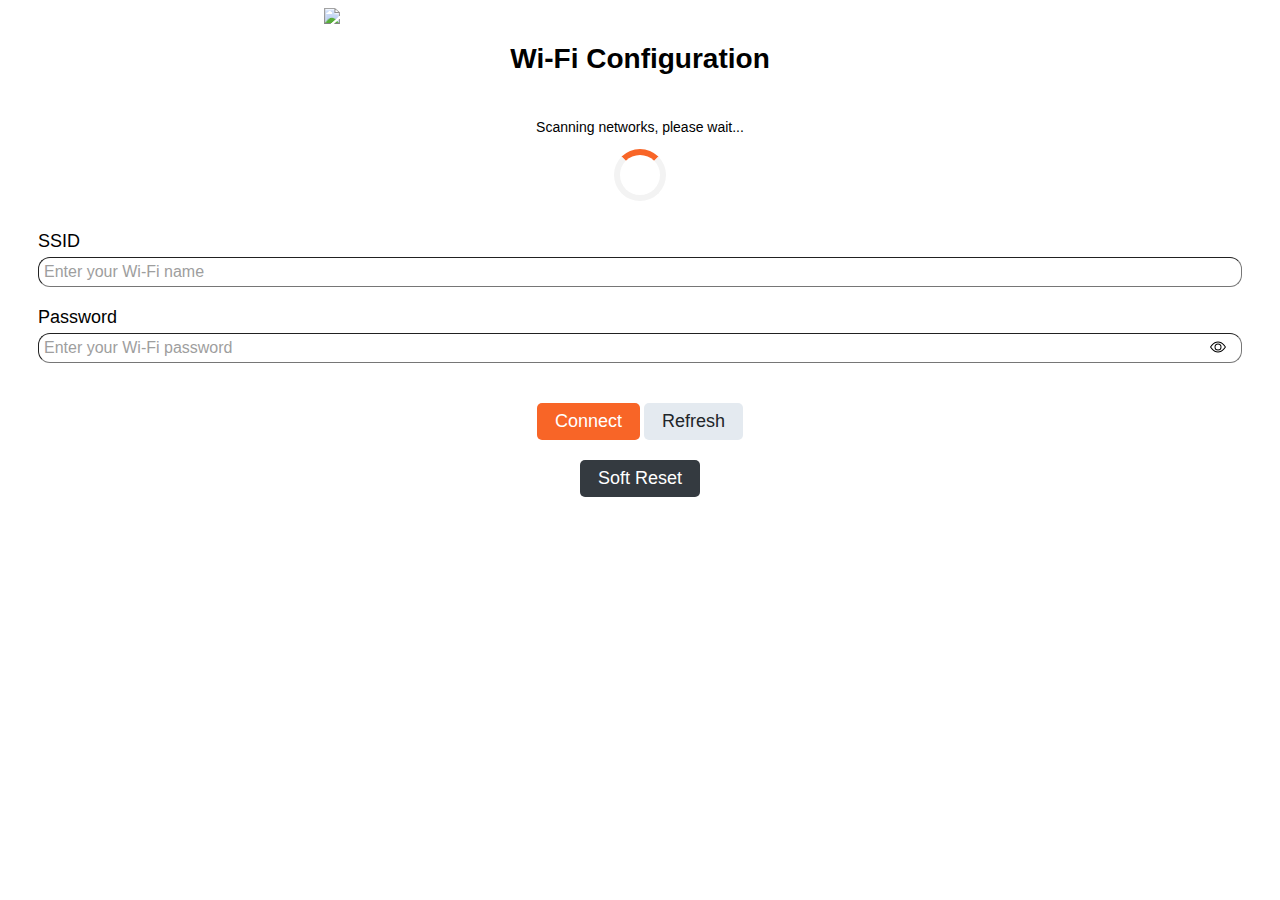
==== lib/wificaptive/portal/index.html @ 1e63aaaa "Added support for adding wifis" ====
<!DOCTYPE html>
<html>

<head>
  <meta name="viewport" content="width=device-width, initial-scale=1">
  <title>TRMNL Wi-Fi Configuration</title>
  <style>
    table {
      border-spacing: 1;
      border-collapse: collapse;
      background: white;
      border-radius: 4px;
      overflow: hidden;
      width: 100%;
      margin: 0 auto;
      position: relative;
    }

    table td,
    table th {
      padding-left: 8px;
      text-align: left;
    }

    table td {
      text-align: right;
    }

    table tbody tr {
      height: 30px;
      border-bottom: 1px solid #BBBB;
      font-size: 16px;
    }

    table tbody.hoverable tr:hover {
      background: #f2f2f2;
    }

    .selected {
      background-color: #BBBB;
    }

    body {
      font: 400 14px 'Calibri', 'Arial';
    }

    blockquote {
      color: white;
      text-align: center;
    }

    #loader-wrapper {
      position: fixed;
      top: 0;
      right: 0;
      bottom: 0;
      left: 0;
      background-color: rgba(0, 0, 0, 0.5);
      z-index: 9999;
    }

    #loader {
      position: absolute;
      top: 50%;
      left: 50%;
      transform: translate(-50%, -50%);
      width: 60px;
      height: 60px;
    }

    #loader:before {
      content: "";
      display: block;
      position: absolute;
      border-style: solid;
      border-color: #fff;
      border-top-color: transparent;
      border-width: 6px;
      border-radius: 50%;
      width: 60px;
      height: 60px;
      top: 10px;
      left: 10px;
      animation: loader-spin 1s linear infinite;
    }

    @keyframes loader-spin {
      0% {
        transform: rotate(0);
      }

      100% {
        transform: rotate(360deg);
      }
    }

    #loader-wrapper {
      display: none;
    }

    .div-container {
      display: flex;
      flex-direction: column;
      align-items: center;
      margin: 30px 30px 30px 30px;
    }

    .form-group {
      display: flex;
      flex-direction: column;
      align-items: flex-start;
      margin-bottom: 20px;
      width: 100%;
    }

    label {
      font-size: 18px;
      margin-bottom: 5px;
    }

    input {
      border-width: 1px;
      border-radius: .75rem;
      font-size: 16px;
      padding: 5px;
      width: 100%;
      box-sizing: border-box;
    }

    input:focus {
      outline: none;
      border: 2px solid #F86527;
      border-radius: .75rem;
    }

    input::placeholder {
      opacity: 70%;
    }

    .button {
      color: #fff;
      border: none;
      padding: 8px 18px;
      font-size: 18px;
      border-radius: 5px;
    }

    .button:disabled {
      opacity: .65;
    }

    .button-success {
      background-color: #F86527;
    }

    .button-primary {
      background-color: #e4eaf0;
      color: #212529;
    }

    .button-primary:hover:not([disabled]) {
      background-color: #d7dfe8;
    }

    .button-secondary {
      background-color: #343a40;
    }

    .button-secondary:hover:not([disabled]) {
      background-color: #3e444a;
    }

    .button:hover:not([disabled]) {
      filter: saturate(0.8);
    }

    h1 {
      text-align: center;
    }

    .alert-primary {
      color: #383d41;
      background-color: #e2e3e5;
      border-color: #d6d8db;
    }

    .alert-warning {
      color: #856404;
      background-color: #fff3cd;
      border-color: #ffeeba;
    }

    .alert {
      position: relative;
      padding: .75rem 1.25rem;
      margin-bottom: 1rem;
      border: 1px solid transparent;
      border-radius: .25rem;
      margin-left: auto;
      margin-right: auto;
    }

    #toggler {
      position: absolute;
      font-size: 20px;
      right: 50px;
      cursor: pointer;
      margin-top: 32px;
    }

    caption {
      padding-top: .5rem;
      padding-bottom: .5rem;
      color: #6c757d;
      text-align: left;
    }

    .bi::before {
      display: inline-block;
      content: "";
      vertical-align: -.125em;
      background-repeat: no-repeat;
      background-size: 1rem 1rem;
      width: 20px;
      height: 20px;
    }

    .bi-wifi::before {
      background-image: url("data:image/svg+xml,<svg xmlns='http://www.w3.org/2000/svg' width='16' height='16' fill='currentColor' class='bi bi-wifi' viewBox='0 0 16 16'><path d='M15.384 6.115a.485.485 0 0 0-.047-.736A12.44 12.44 0 0 0 8 3C5.259 3 2.723 3.882.663 5.379a.485.485 0 0 0-.048.736.52.52 0 0 0 .668.05A11.45 11.45 0 0 1 8 4c2.507 0 4.827.802 6.716 2.164.205.148.49.13.668-.049'/><path d='M13.229 8.271a.482.482 0 0 0-.063-.745A9.46 9.46 0 0 0 8 6c-1.905 0-3.68.56-5.166 1.526a.48.48 0 0 0-.063.745.525.525 0 0 0 .652.065A8.46 8.46 0 0 1 8 7a8.46 8.46 0 0 1 4.576 1.336c.206.132.48.108.653-.065m-2.183 2.183c.226-.226.185-.605-.1-.75A6.5 6.5 0 0 0 8 9c-1.06 0-2.062.254-2.946.704-.285.145-.326.524-.1.75l.015.015c.16.16.407.19.611.09A5.5 5.5 0 0 1 8 10c.868 0 1.69.201 2.42.56.203.1.45.07.61-.091zM9.06 12.44c.196-.196.198-.52-.04-.66A2 2 0 0 0 8 11.5a2 2 0 0 0-1.02.28c-.238.14-.236.464-.04.66l.706.706a.5.5 0 0 0 .707 0l.707-.707z'/></svg>");
    }

    .bi-wifi-1::before {
      background-image: url("data:image/svg+xml,<svg xmlns='http://www.w3.org/2000/svg' width='16' height='16' fill='currentColor' class='bi bi-wifi-1' viewBox='0 0 16 16'><path d='M11.046 10.454c.226-.226.185-.605-.1-.75A6.5 6.5 0 0 0 8 9c-1.06 0-2.062.254-2.946.704-.285.145-.326.524-.1.75l.015.015c.16.16.407.19.611.09A5.5 5.5 0 0 1 8 10c.868 0 1.69.201 2.42.56.203.1.45.07.611-.091zM9.06 12.44c.196-.196.198-.52-.04-.66A2 2 0 0 0 8 11.5a2 2 0 0 0-1.02.28c-.238.14-.236.464-.04.66l.706.706a.5.5 0 0 0 .707 0l.708-.707z'/></svg>");
    }

    .bi-wifi-2::before {
      background-image: url("data:image/svg+xml,<svg xmlns='http://www.w3.org/2000/svg' width='16' height='16' fill='currentColor' class='bi bi-wifi-2' viewBox='0 0 16 16'><path d='M13.229 8.271c.216-.216.194-.578-.063-.745A9.46 9.46 0 0 0 8 6c-1.905 0-3.68.56-5.166 1.526a.48.48 0 0 0-.063.745.525.525 0 0 0 .652.065A8.46 8.46 0 0 1 8 7a8.46 8.46 0 0 1 4.577 1.336c.205.132.48.108.652-.065m-2.183 2.183c.226-.226.185-.605-.1-.75A6.5 6.5 0 0 0 8 9c-1.06 0-2.062.254-2.946.704-.285.145-.326.524-.1.75l.015.015c.16.16.408.19.611.09A5.5 5.5 0 0 1 8 10c.868 0 1.69.201 2.42.56.203.1.45.07.611-.091zM9.06 12.44c.196-.196.198-.52-.04-.66A2 2 0 0 0 8 11.5a2 2 0 0 0-1.02.28c-.238.14-.236.464-.04.66l.706.706a.5.5 0 0 0 .708 0l.707-.707z'/></svg>");
    }

    .bi-eye::before {
      background-image: url("data:image/svg+xml,<svg xmlns='http://www.w3.org/2000/svg' width='16' height='16' fill='currentColor' class='bi bi-eye' viewBox='0 0 16 16'><path d='M16 8s-3-5.5-8-5.5S0 8 0 8s3 5.5 8 5.5S16 8 16 8M1.173 8a13 13 0 0 1 1.66-2.043C4.12 4.668 5.88 3.5 8 3.5s3.879 1.168 5.168 2.457A13 13 0 0 1 14.828 8q-.086.13-.195.288c-.335.48-.83 1.12-1.465 1.755C11.879 11.332 10.119 12.5 8 12.5s-3.879-1.168-5.168-2.457A13 13 0 0 1 1.172 8z'/><path d='M8 5.5a2.5 2.5 0 1 0 0 5 2.5 2.5 0 0 0 0-5M4.5 8a3.5 3.5 0 1 1 7 0 3.5 3.5 0 0 1-7 0'/></svg>");
    }

    .bi-eye-slash::before {
      background-image: url("data:image/svg+xml,<svg xmlns='http://www.w3.org/2000/svg' width='16' height='16' fill='currentColor' class='bi bi-eye-slash' viewBox='0 0 16 16'><path d='M13.359 11.238C15.06 9.72 16 8 16 8s-3-5.5-8-5.5a7 7 0 0 0-2.79.588l.77.771A6 6 0 0 1 8 3.5c2.12 0 3.879 1.168 5.168 2.457A13 13 0 0 1 14.828 8q-.086.13-.195.288c-.335.48-.83 1.12-1.465 1.755q-.247.248-.517.486z'/><path d='M11.297 9.176a3.5 3.5 0 0 0-4.474-4.474l.823.823a2.5 2.5 0 0 1 2.829 2.829zm-2.943 1.299.822.822a3.5 3.5 0 0 1-4.474-4.474l.823.823a2.5 2.5 0 0 0 2.829 2.829'/><path d='M3.35 5.47q-.27.24-.518.487A13 13 0 0 0 1.172 8l.195.288c.335.48.83 1.12 1.465 1.755C4.121 11.332 5.881 12.5 8 12.5c.716 0 1.39-.133 2.02-.36l.77.772A7 7 0 0 1 8 13.5C3 13.5 0 8 0 8s.939-1.721 2.641-3.238l.708.709zm10.296 8.884-12-12 .708-.708 12 12z'/></svg>");
    }

    .bi-lock::before {
      background-image: url("data:image/svg+xml,<svg xmlns='http://www.w3.org/2000/svg' width='16' height='16' fill='currentColor' class='bi bi-lock' viewBox='0 0 16 16'><path d='M8 1a2 2 0 0 1 2 2v4H6V3a2 2 0 0 1 2-2m3 6V3a3 3 0 0 0-6 0v4a2 2 0 0 0-2 2v5a2 2 0 0 0 2 2h6a2 2 0 0 0 2-2V9a2 2 0 0 0-2-2M5 8h6a1 1 0 0 1 1 1v5a1 1 0 0 1-1 1H5a1 1 0 0 1-1-1V9a1 1 0 0 1 1-1'/></svg>");
    }

    .loader {
      border: 6px solid #f3f3f3;
      border-radius: 50%;
      border-top:6px solid #F86527;
      width: 40px;
      height: 40px;
      -webkit-animation: spin 2s linear infinite;
      /* Safari */
      animation: spin 2s linear infinite;
    }

    /* Safari */
    @-webkit-keyframes spin {
      0% {
        -webkit-transform: rotate(0deg);
      }

      100% {
        -webkit-transform: rotate(360deg);
      }
    }

    @keyframes spin {
      0% {
        transform: rotate(0deg);
      }

      100% {
        transform: rotate(360deg);
      }
    }
  </style>
  <script>
    function refresh() {
      location.reload();
    }

    function connect() {
      hideAlert();
      var ssid = document.getElementById('ssid').value;
      var pswd = document.getElementById('password').value;
      if (!ssid) {
        displayAlert('Please enter your Wi-Fi name', "warning");
        return;
      }

      var body = { ssid: ssid, pswd: pswd };
      showLoader();
      fetch('/connect', {
        method: 'POST',
        headers: {
          'Accept': 'application/json',
          'Content-Type': 'application/json'
        },
        body: JSON.stringify(body)
      })
        .then(response => response.json())
        .then(response => {
          displayWifiInfo(response);
          hideLoader();
        })
        .catch(_ => {
          hideLoader();
        });
    }

    function softReset() {
      showLoader();
      fetch('/soft-reset', {
        method: 'GET',
      })
        .then(_ => {
          hideLoader();
          displayAlert('Soft reset completed succesfully. Your settings have been restored to their default values.', "primary");
        })
        .catch(_ => {
          hideLoader();
          displayAlert('An error occured during the soft reset. Please try again or contact support if the issue persists.', "warning");
        });
    }

    function togglePassword() {
      var icon = document.getElementById("toggler");
      var input = document.getElementById("password")
      if (icon.classList.contains("bi-eye")) {
        icon.classList.add("bi-eye-slash");
        icon.classList.remove("bi-eye");
        input.type = "text";
      } else {
        icon.classList.add("bi-eye");
        icon.classList.remove("bi-eye-slash");
        input.type = "password";
      }
    }

    async function getInfo() {
      let scanningInfoBox = document.getElementById('scanning-info');
      let scanningLoader = document.getElementById('scanning-loader');
      let response = await fetch('/scan', {
        method: 'GET',
      })
        .catch(_ => {
          scanningLoader.style.display = 'none';
          scanningInfoBox.textContent =
            'There was an error while scanning networks. Please refresh the page or enter your wifi name manually';
        });

      if (response && response.status == 200) {
        var json = await response.json();
        scanningInfoBox.style.display = 'none';
        scanningLoader.style.display = 'none';

        var knownNetworks = json.filter((item) => item.saved);
        var otherNetworks = json.filter((item) => !item.saved);
        if (knownNetworks.length > 0) {
          document.getElementById('saved-networks').style.display = 'table';
          document.getElementById('other-networks-caption').style.display = 'block';
        }
        knownNetworks.forEach((item, row) => {
          appendWifiToTable("table-saved", item.name, item.open, item.rssi, false);
        });
        otherNetworks.forEach((item, row) => {
          appendWifiToTable("table-others", item.name, item.open, item.rssi, true);
        });
      } else if (response && response.status == 202) {
        setTimeout(getInfo, 2000); // repeat in 2s
      }
    }

    function appendWifiToTable(table, name, open, rssi, onClick) {
      var newRow = document.createElement('tr');
      if (onClick) {
        newRow.onclick = function () {
          onClickItemTable(this);
        };
      }
      var th = document.createElement('th');
      var td = document.createElement('td');
      th.textContent = name;
      newRow.appendChild(th);
      // append wifi strength
      var wifiIco = document.createElement('i');
      wifiIco.classList.add('bi');
      if (rssi > -55) {
        wifiIco.classList.add('bi-wifi');
      } else if (rssi > -70) {
        wifiIco.classList.add('bi-wifi-2');
      } else if (rssi > -100) {
        wifiIco.classList.add('bi-wifi-1');
      }
      td.appendChild(wifiIco);
      if (!open) {
        var lockIco = document.createElement('i');
        lockIco.classList.add('bi');
        lockIco.classList.add('bi-lock');
        td.appendChild(lockIco);
      }
      newRow.appendChild(td);
      document.getElementById(table).appendChild(newRow);
    }

    function onClickItemTable(x) {
      x.classList.add('selected');
      var siblings = Array.from(x.parentNode.children);
      siblings.forEach((sibling) => {
        if (sibling !== x) {
          sibling.classList.remove('selected');
        }
      });
      var value = x.querySelector('th').textContent;
      if (value) {
        document.getElementById('ssid').value = value;
        var passwordTag = document.getElementById('password');
        passwordTag.value = '';
        passwordTag.focus();
      }
    }

    function displayWifiInfo(response) {
      var ssid = response.ssid;
      var mac = response.mac;

      let message = "";
      if (ssid.length > 0) {
        message = `Connecting to SSID: ${ssid}. MAC address: ${mac}`;
      } else {
        message = `No AP set. MAC address: ${mac}`;
      }
      displayInfo(message);
    }

    function displayInfo(message) {
      var infoMessageBox = document.getElementById("info-message");
      infoMessageBox.textContent = message;
      infoMessageBox.style.display = "block";
    }

    function displayAlert(message, type) {
      var messageBox = document.getElementById("message");
      messageBox.style.display = "block";
      messageBox.textContent = message;
      messageBox.classList.remove("alert-primary");
      messageBox.classList.remove("alert-warning");

      messageBox.classList.add(`alert-${type}`);
    }

    function hideAlert() {
      var messageBox = document.getElementById("message");
      messageBox.style.display = "none";
    }

    function showLoader() {
      var loader = document.getElementById("loader-wrapper");
      loader.style.display = "block";
    }

    function hideLoader() {
      var loader = document.getElementById("loader-wrapper");
      loader.style.display = "none";
    }

    setTimeout(getInfo, 500);
  </script>
</head>

<body>
  <img src="/logo.svg" style="margin-left: auto; margin-right: auto; width: 50%; display: block;" />
  <h1>Wi-Fi Configuration</h1>
  <div class="div-container">
    <table id="saved-networks" style="display: none;">
      <caption>Saved Networks</caption>
      <tbody id="table-saved">
      </tbody>
    </table>
    <table>
      <caption style="display: none;" id="other-networks-caption">Other Networks</caption>
      <tbody id="table-others" class="hoverable">
      </tbody>
    </table>
    <p id="scanning-info">Scanning networks, please wait...</p>
    <div id="scanning-loader" class="loader"></div>
  </div>
  <div class="div-container">
    <div class="form-group">
      <label for="ssid">SSID</label>
      <input type="text" id="ssid" name="ssid" placeholder="Enter your Wi-Fi name">
    </div>
    <div class="form-group">
      <label for="password">Password</label>
      <input type="password" id="password" name="password" pattern=".{8,}" placeholder="Enter your Wi-Fi password">
      <i id="toggler" class="bi bi-eye" onclick="togglePassword()"></i>
    </div>
    <div class="form-group">
      <div class="alert alert-primary" id="message" role="alert" style="display: none;"></div>
    </div>
    <span>
      <button id="btnConnect" class="button button-success" onclick="connect()">Connect</button>
      <button id="btnRefresh" class="button button-primary" onclick="refresh()">Refresh</button>

    </span>
    <span style="margin-top: 20px;">
      <button id="btnRefresh" class="button button-secondary" onclick="softReset()">Soft Reset</button>
    </span>
    <div class="form-group" style="margin-top: 10px;">
      <div class="alert alert-primary" id="info-message" role="alert" style="display: none;"></div>
    </div>
  </div>
  <div id="loader-wrapper">
    <div id="loader"></div>
  </div>
</body>

</html>
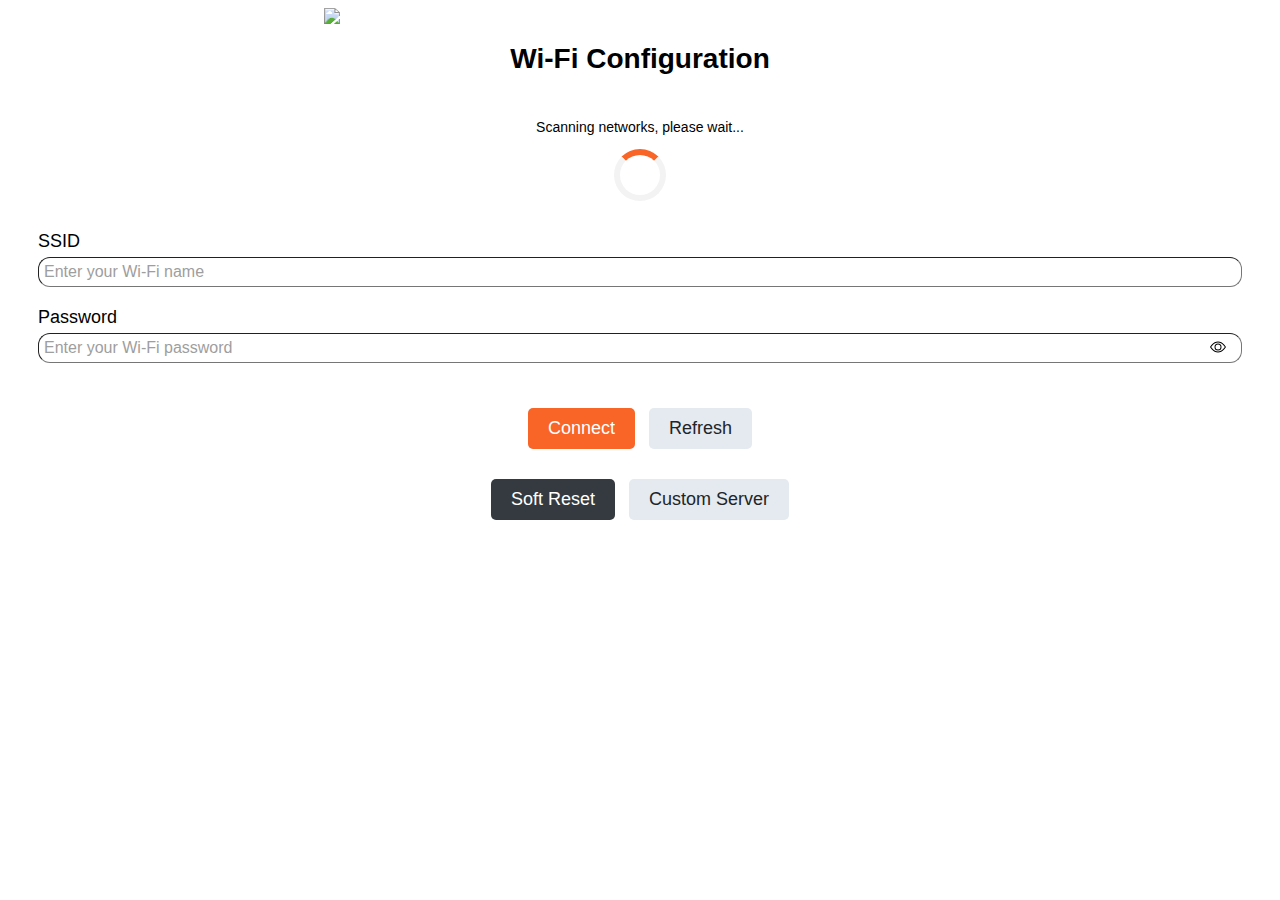
==== commit 138534a7: "Don't save the default API URL, fall back to API_BASE_URL" ====
--- a/lib/wificaptive/portal/index.html
+++ b/lib/wificaptive/portal/index.html
@@ -252,7 +252,7 @@
     .loader {
       border: 6px solid #f3f3f3;
       border-radius: 50%;
-      border-top:6px solid #F86527;
+      border-top: 6px solid #F86527;
       width: 40px;
       height: 40px;
       -webkit-animation: spin 2s linear infinite;
@@ -260,6 +260,54 @@
       animation: spin 2s linear infinite;
     }
 
+    .modal {
+      display: none;
+      position: fixed;
+      z-index: 1;
+      left: 0;
+      top: 0;
+      width: 100%;
+      height: 100%;
+      overflow: auto;
+      background-color: rgb(0, 0, 0);
+      background-color: rgba(0, 0, 0, 0.4);
+    }
+
+    .modal-content {
+      background-color: #fefefe;
+      margin: 15% auto;
+      padding: 20px;
+      border: 1px solid #888;
+      width: 80%;
+      max-width: 500px;
+      position: relative;
+    }
+
+    .close {
+      color: #aaa;
+      float: right;
+      font-size: 28px;
+      font-weight: bold;
+    }
+
+    .close:hover,
+    .close:focus {
+      color: black;
+      text-decoration: none;
+      cursor: pointer;
+    }
+
+    .button {
+      padding: 10px 20px;
+      margin: 5px;
+      cursor: pointer;
+    }
+
+    .modal-footer {
+      text-align: right;
+      margin-top: 20px;
+    }
+
     /* Safari */
     @-webkit-keyframes spin {
       0% {
@@ -290,12 +338,33 @@
       hideAlert();
       var ssid = document.getElementById('ssid').value;
       var pswd = document.getElementById('password').value;
+      var server = document.getElementById('server').value;
       if (!ssid) {
         displayAlert('Please enter your Wi-Fi name', "warning");
         return;
       }
 
-      var body = { ssid: ssid, pswd: pswd };
+      // if custom server form-group is visible, validate the url
+      let customServerVisible = document.getElementById('custom_server_form_group').style.display != 'none';
+      if (customServerVisible && server) {
+        try {
+          new URL(server);
+          // does it start with http:// or https://?
+          if (!server.startsWith('http://') && !server.startsWith('https://')) {
+            throw new Error();
+          }
+        } catch (_) {
+          displayAlert('Please enter a valid URL for your custom server', "warning");
+          return;
+        }
+      }
+
+      // strip trailing slashes
+      server = server.trim();
+      server = server.replace(/\/+$/, '');
+
+      var body = { ssid: ssid, pswd: pswd, server: server };
+
       showLoader();
       fetch('/connect', {
         method: 'POST',
@@ -315,7 +384,25 @@
         });
     }
 
+    function confirmSoftReset() {
+      document.getElementById('confirmationModal').style.display = 'block';
+    }
+
+    function confirmCustomServer() {
+      document.getElementById('customServerWarningModal').style.display = 'block';
+    }
+
+    function showCustomServerInput() {
+      document.getElementById('custom_server_form_group').style.display = 'flex';
+      closeCustomServerModal();
+    }
+
+    function closeCustomServerModal() {
+      document.getElementById('customServerWarningModal').style.display = 'none';
+    }
+
     function softReset() {
+      closeModal();
       showLoader();
       fetch('/soft-reset', {
         method: 'GET',
@@ -328,6 +415,10 @@
           hideLoader();
           displayAlert('An error occured during the soft reset. Please try again or contact support if the issue persists.', "warning");
         });
+    }
+
+    function closeModal() {
+      document.getElementById('confirmationModal').style.display = 'none';
     }
 
     function togglePassword() {
@@ -502,16 +593,20 @@
       <input type="password" id="password" name="password" pattern=".{8,}" placeholder="Enter your Wi-Fi password">
       <i id="toggler" class="bi bi-eye" onclick="togglePassword()"></i>
     </div>
+    <div class="form-group" id="custom_server_form_group" style="display: none;">
+      <label for="server">API Server</label>
+      <input type="url" id="server" name="server" placeholder="Enter your custom server without a trailing / (e.g. https://trmnl.app)">
+    </div>
     <div class="form-group">
       <div class="alert alert-primary" id="message" role="alert" style="display: none;"></div>
     </div>
     <span>
       <button id="btnConnect" class="button button-success" onclick="connect()">Connect</button>
       <button id="btnRefresh" class="button button-primary" onclick="refresh()">Refresh</button>
-
     </span>
     <span style="margin-top: 20px;">
-      <button id="btnRefresh" class="button button-secondary" onclick="softReset()">Soft Reset</button>
+      <button id="btnRefresh" class="button button-secondary" onclick="confirmSoftReset()">Soft Reset</button>
+      <button id="btnCustomServer" class="button button-primary" onclick="confirmCustomServer()">Custom Server</button>
     </span>
     <div class="form-group" style="margin-top: 10px;">
       <div class="alert alert-primary" id="info-message" role="alert" style="display: none;"></div>
@@ -520,6 +615,30 @@
   <div id="loader-wrapper">
     <div id="loader"></div>
   </div>
+  <!-- Confirmation Modal -->
+  <div id="confirmationModal" class="modal">
+    <div class="modal-content">
+      <span class="close" onclick="closeModal()">&times;</span>
+      <p>Are you sure? Soft resetting your TRMNL device will delete all WiFi credentials,
+        clear your Device's ID, and reset your API key.</p>
+      <div class="modal-footer">
+        <button class="button button-success" onclick="softReset()">Yes</button>
+        <button class="button button-primary" onclick="closeModal()">No</button>
+      </div>
+    </div>
+  </div>
+  <!-- Confirmation Modal -->
+  <div id="customServerWarningModal" class="modal">
+    <div class="modal-content">
+      <span class="close" onclick="closeCustomServerModal()">&times;</span>
+      <p>This button allows you to specify a custom API server (also known as BYOS) for your device.
+         Most users don't want this, and will use the official server with their TRMNL. 
+         Are you sure you want to have a custom server specified?</p>
+      <div class="modal-footer">
+        <button class="button button-success" onclick="showCustomServerInput()">Yes</button>
+        <button class="button button-primary" onclick="closeCustomServerModal()">No</button>
+      </div>
+    </div>
+  </div>
 </body>
-
-</html>+</html>
